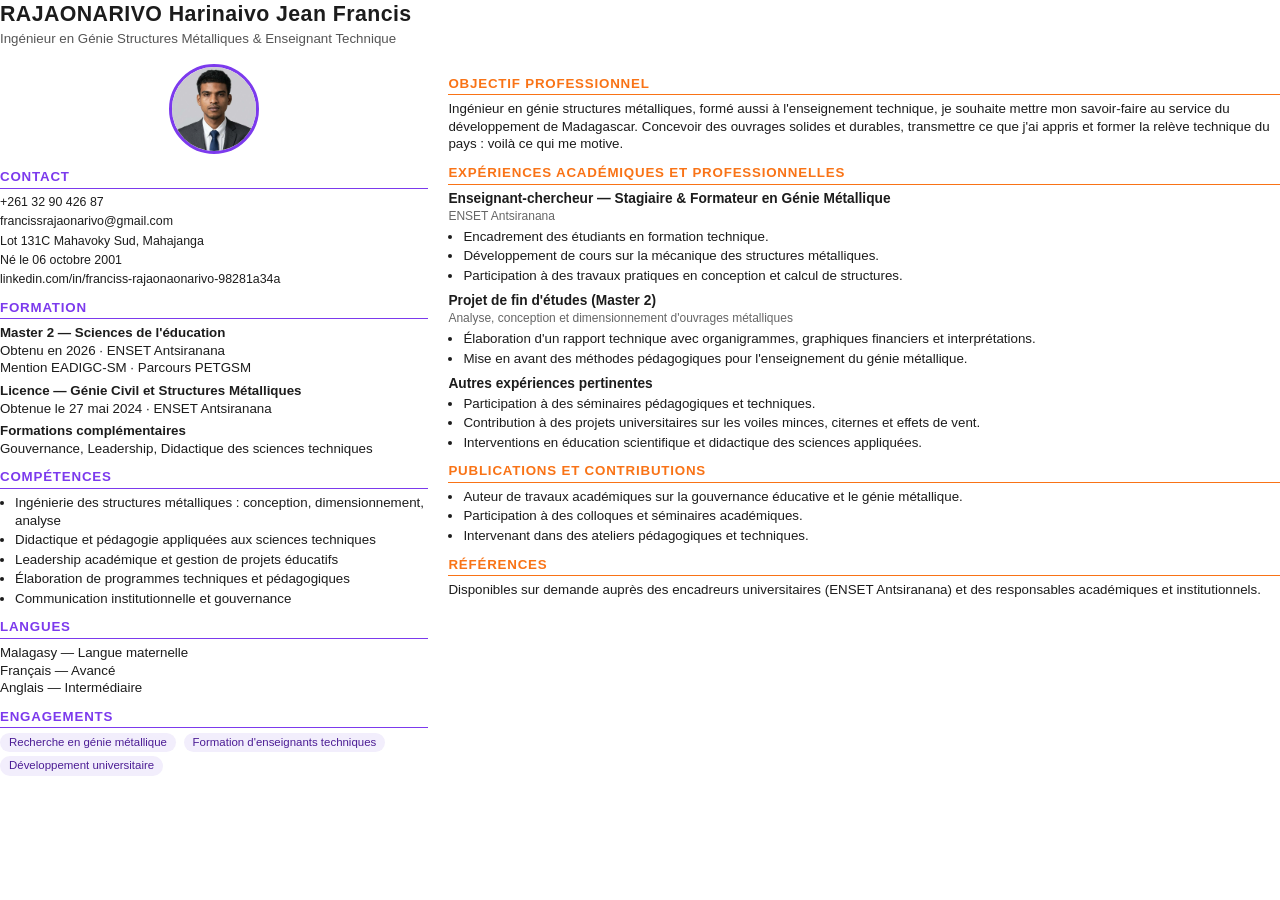
==== cv.html @ d29fffee "Ajoute le CV téléchargeable et les métadonnées de partage" ====
<!DOCTYPE html>
<html lang="fr">
<head>
<meta charset="UTF-8">
<title>CV — Rajaonarivo Harinaivo Jean Francis</title>
<style>
  @page { size: A4; margin: 11mm; }
  * { box-sizing: border-box; }
  body {
    font-family: "Segoe UI", Arial, sans-serif;
    color: #1c1c1c;
    margin: 0;
    font-size: 10pt;
    line-height: 1.32;
  }
  .layout { display: flex; gap: 20px; }
  .sidebar { width: 34%; }
  .main { width: 66%; }
  h1 { font-size: 16pt; margin: 0 0 2px; letter-spacing: 0.02em; }
  .subtitle { color: #555; font-size: 10pt; margin: 0 0 12px; }
  .photo-wrap { text-align: center; margin-bottom: 10px; }
  .photo-wrap img { width: 90px; height: 90px; border-radius: 50%; object-fit: cover; border: 3px solid #7c3aed; }
  h2 {
    font-size: 10pt;
    text-transform: uppercase;
    letter-spacing: 0.06em;
    color: #7c3aed;
    border-bottom: 1.5px solid #7c3aed;
    padding-bottom: 2px;
    margin: 11px 0 5px;
  }
  .sidebar h2:first-of-type { margin-top: 0; }
  .main h2 { color: #f97316; border-bottom-color: #f97316; }
  p, ul { margin: 0 0 5px; }
  ul { padding-left: 15px; }
  li { margin-bottom: 2px; }
  .contact-line { display: block; margin-bottom: 3px; font-size: 9.3pt; }
  .tag-list span {
    display: inline-block;
    background: #f2eefc;
    color: #4c1d95;
    border-radius: 10px;
    padding: 2px 9px;
    font-size: 8.6pt;
    margin: 0 4px 4px 0;
  }
  .exp-block { margin-bottom: 8px; }
  .exp-title { font-weight: 700; font-size: 10.3pt; margin-bottom: 1px; }
  .exp-org { font-size: 9pt; color: #666; display: block; margin-bottom: 3px; }
  .header-row { display: flex; justify-content: space-between; align-items: flex-start; margin-bottom: 4px; }
</style>
</head>
<body>

<div class="header-row">
  <div>
    <h1>RAJAONARIVO Harinaivo Jean Francis</h1>
    <p class="subtitle">Ingénieur en Génie Structures Métalliques &amp; Enseignant Technique</p>
  </div>
</div>

<div class="layout">
  <div class="sidebar">
    <div class="photo-wrap"><img src="assets/photo.jpg" alt="Photo"></div>

    <h2>Contact</h2>
    <span class="contact-line">+261 32 90 426 87</span>
    <span class="contact-line">francissrajaonarivo@gmail.com</span>
    <span class="contact-line">Lot 131C Mahavoky Sud, Mahajanga</span>
    <span class="contact-line">Né le 06 octobre 2001</span>
    <span class="contact-line">linkedin.com/in/franciss-rajaonaonarivo-98281a34a</span>

    <h2>Formation</h2>
    <p><strong>Master 2 — Sciences de l'éducation</strong><br>
    Obtenu en 2026 · ENSET Antsiranana<br>
    Mention EADIGC-SM · Parcours PETGSM</p>
    <p><strong>Licence — Génie Civil et Structures Métalliques</strong><br>
    Obtenue le 27 mai 2024 · ENSET Antsiranana</p>
    <p><strong>Formations complémentaires</strong><br>
    Gouvernance, Leadership, Didactique des sciences techniques</p>

    <h2>Compétences</h2>
    <ul>
      <li>Ingénierie des structures métalliques : conception, dimensionnement, analyse</li>
      <li>Didactique et pédagogie appliquées aux sciences techniques</li>
      <li>Leadership académique et gestion de projets éducatifs</li>
      <li>Élaboration de programmes techniques et pédagogiques</li>
      <li>Communication institutionnelle et gouvernance</li>
    </ul>

    <h2>Langues</h2>
    <p>Malagasy — Langue maternelle<br>
    Français — Avancé<br>
    Anglais — Intermédiaire</p>

    <h2>Engagements</h2>
    <div class="tag-list">
      <span>Recherche en génie métallique</span>
      <span>Formation d'enseignants techniques</span>
      <span>Développement universitaire</span>
    </div>
  </div>

  <div class="main">
    <h2>Objectif professionnel</h2>
    <p>Ingénieur en génie structures métalliques, formé aussi à l'enseignement technique, je souhaite mettre
    mon savoir-faire au service du développement de Madagascar. Concevoir des ouvrages solides et durables,
    transmettre ce que j'ai appris et former la relève technique du pays : voilà ce qui me motive.</p>

    <h2>Expériences académiques et professionnelles</h2>

    <div class="exp-block">
      <div class="exp-title">Enseignant-chercheur — Stagiaire &amp; Formateur en Génie Métallique</div>
      <span class="exp-org">ENSET Antsiranana</span>
      <ul>
        <li>Encadrement des étudiants en formation technique.</li>
        <li>Développement de cours sur la mécanique des structures métalliques.</li>
        <li>Participation à des travaux pratiques en conception et calcul de structures.</li>
      </ul>
    </div>

    <div class="exp-block">
      <div class="exp-title">Projet de fin d'études (Master 2)</div>
      <span class="exp-org">Analyse, conception et dimensionnement d'ouvrages métalliques</span>
      <ul>
        <li>Élaboration d'un rapport technique avec organigrammes, graphiques financiers et interprétations.</li>
        <li>Mise en avant des méthodes pédagogiques pour l'enseignement du génie métallique.</li>
      </ul>
    </div>

    <div class="exp-block">
      <div class="exp-title">Autres expériences pertinentes</div>
      <ul>
        <li>Participation à des séminaires pédagogiques et techniques.</li>
        <li>Contribution à des projets universitaires sur les voiles minces, citernes et effets de vent.</li>
        <li>Interventions en éducation scientifique et didactique des sciences appliquées.</li>
      </ul>
    </div>

    <h2>Publications et contributions</h2>
    <ul>
      <li>Auteur de travaux académiques sur la gouvernance éducative et le génie métallique.</li>
      <li>Participation à des colloques et séminaires académiques.</li>
      <li>Intervenant dans des ateliers pédagogiques et techniques.</li>
    </ul>

    <h2>Références</h2>
    <p>Disponibles sur demande auprès des encadreurs universitaires (ENSET Antsiranana)
    et des responsables académiques et institutionnels.</p>
  </div>
</div>

</body>
</html>
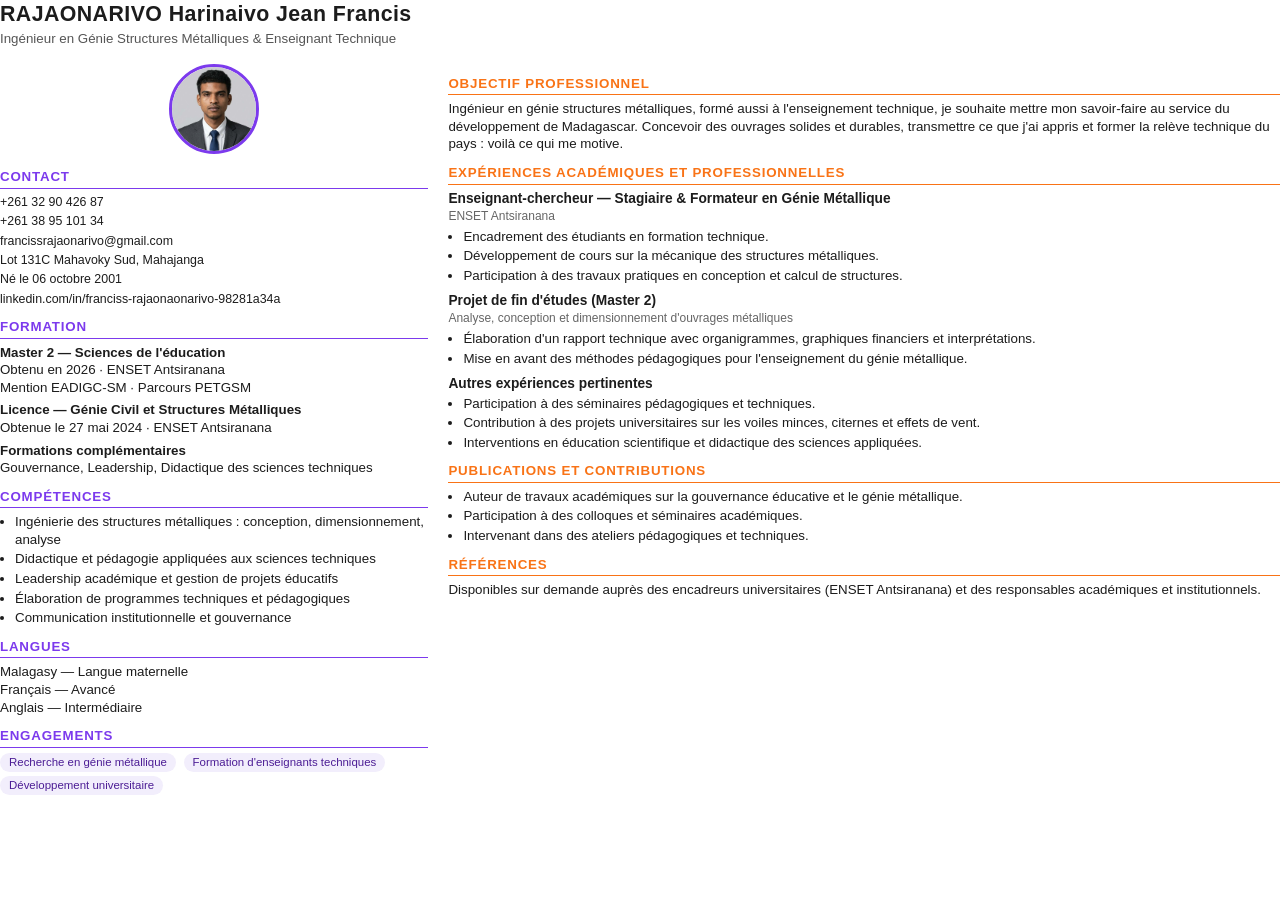
==== commit 15626a6b: "Ajoute le deuxieme numero de telephone" ====
--- a/cv.html
+++ b/cv.html
@@ -65,6 +65,7 @@
 
     <h2>Contact</h2>
     <span class="contact-line">+261 32 90 426 87</span>
+    <span class="contact-line">+261 38 95 101 34</span>
     <span class="contact-line">francissrajaonarivo@gmail.com</span>
     <span class="contact-line">Lot 131C Mahavoky Sud, Mahajanga</span>
     <span class="contact-line">Né le 06 octobre 2001</span>
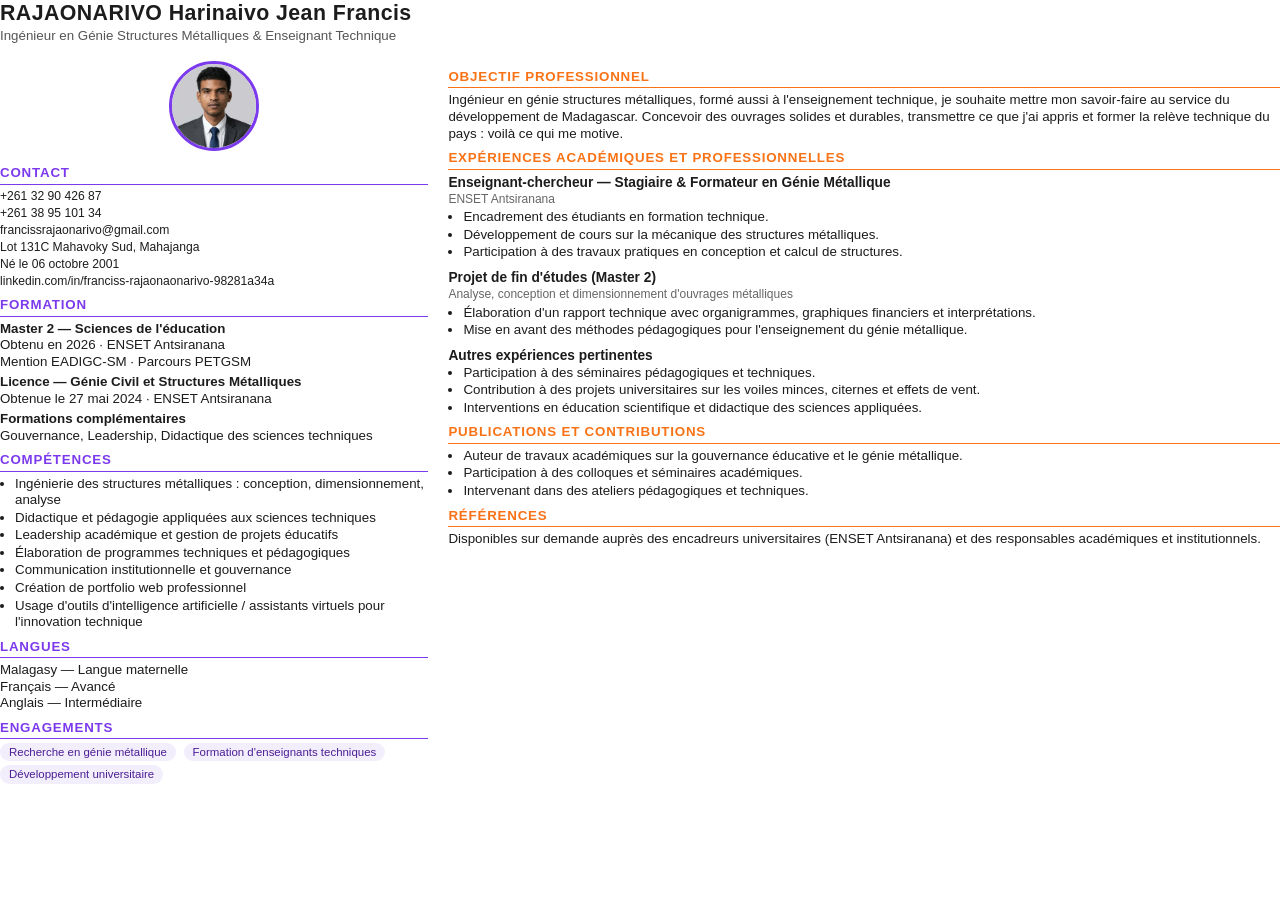
==== commit 86bbffdc: "Retire la prep contenu lourd inutile, fusionne les numeros, ajuste l'email, ajoute des competences" ====
--- a/cv.html
+++ b/cv.html
@@ -4,14 +4,14 @@
 <meta charset="UTF-8">
 <title>CV — Rajaonarivo Harinaivo Jean Francis</title>
 <style>
-  @page { size: A4; margin: 11mm; }
+  @page { size: A4; margin: 10mm; }
   * { box-sizing: border-box; }
   body {
     font-family: "Segoe UI", Arial, sans-serif;
     color: #1c1c1c;
     margin: 0;
     font-size: 10pt;
-    line-height: 1.32;
+    line-height: 1.24;
   }
   .layout { display: flex; gap: 20px; }
   .sidebar { width: 34%; }
@@ -27,14 +27,14 @@
     color: #7c3aed;
     border-bottom: 1.5px solid #7c3aed;
     padding-bottom: 2px;
-    margin: 11px 0 5px;
+    margin: 8px 0 4px;
   }
   .sidebar h2:first-of-type { margin-top: 0; }
   .main h2 { color: #f97316; border-bottom-color: #f97316; }
-  p, ul { margin: 0 0 5px; }
+  p, ul { margin: 0 0 4px; }
   ul { padding-left: 15px; }
-  li { margin-bottom: 2px; }
-  .contact-line { display: block; margin-bottom: 3px; font-size: 9.3pt; }
+  li { margin-bottom: 1px; }
+  .contact-line { display: block; margin-bottom: 2px; font-size: 9.1pt; }
   .tag-list span {
     display: inline-block;
     background: #f2eefc;
@@ -87,6 +87,8 @@
       <li>Leadership académique et gestion de projets éducatifs</li>
       <li>Élaboration de programmes techniques et pédagogiques</li>
       <li>Communication institutionnelle et gouvernance</li>
+      <li>Création de portfolio web professionnel</li>
+      <li>Usage d'outils d'intelligence artificielle / assistants virtuels pour l'innovation technique</li>
     </ul>
 
     <h2>Langues</h2>
